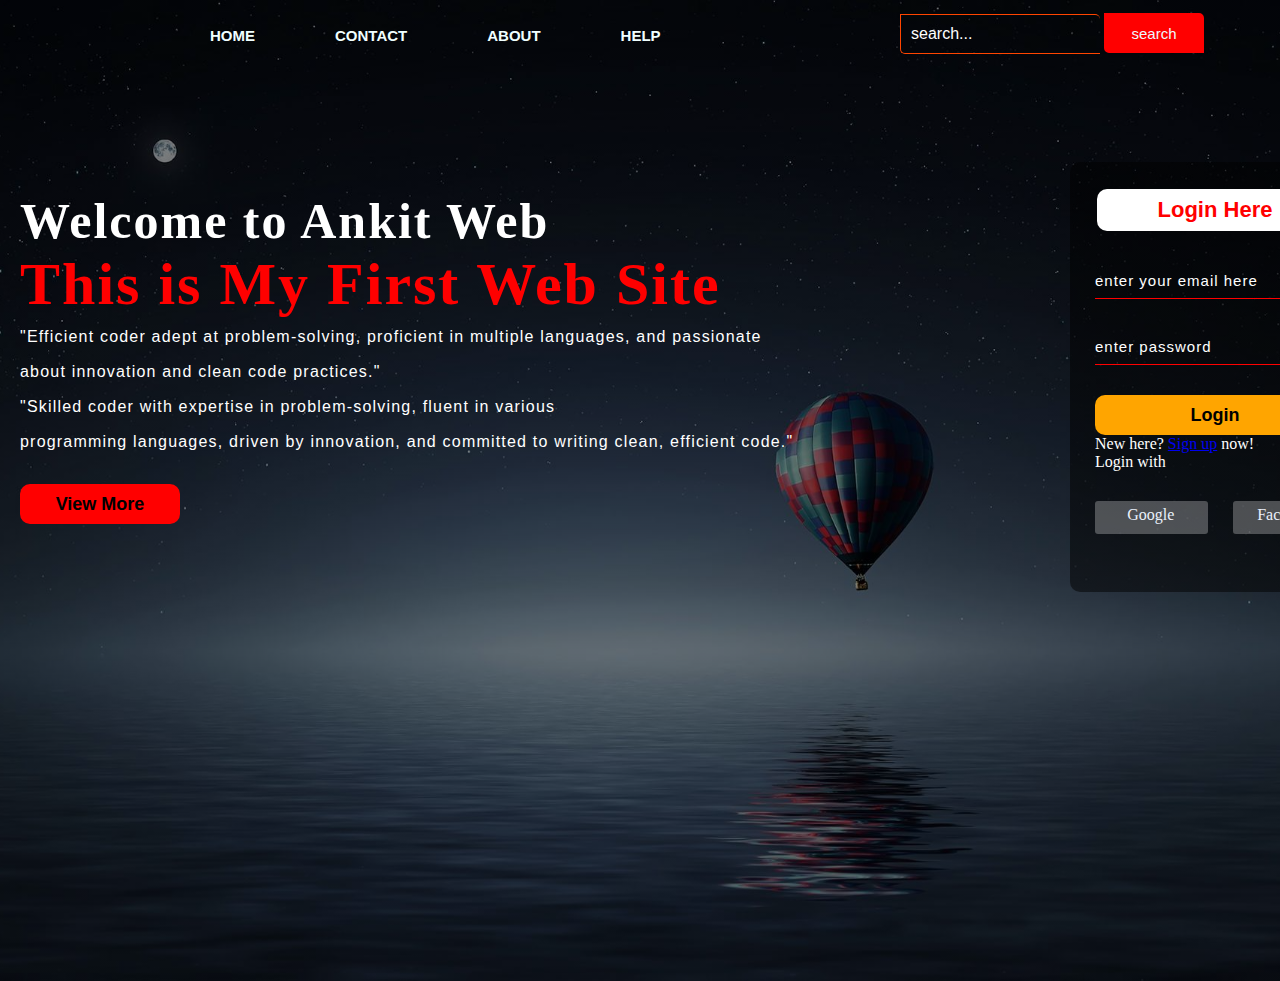
==== project1.html @ 67589632 "firstproject" ====
<!DOCTYPE html>
<html lang="en">
<head>
   
    <title>ANKIT</title>
    <link rel="stylesheet" href="style.css">
</head>
<body>
   <div class="main">
    <div class="navbar">
        <div class="icon">
            <h2 class="logo"></h2>
        </div>
        <div class="menu">
            <ul>
                <li><a href="#">HOME</a></li>
                
                <li><a href="#">CONTACT</a></li>
                <li><a href="#">ABOUT</a></li>
                <li><a href="#">HELP</a></li>
            </ul>
        </div>
        <div class="search">
            <input class="srch" type="search" name="search" placeholder="search...">
              <a href="#"><button class="btn">search</button></a>
        </div>

    </div>
    <div class="content">
        <h1>Welcome to Ankit Web <br><span>This is My First Web Site</span></h1>
        <p class="para">"Efficient coder adept at problem-solving, proficient in multiple languages, and passionate <br> about innovation and clean code practices."<br>"Skilled coder with expertise in problem-solving, fluent in various <br>programming languages, driven by innovation, and committed to writing clean, efficient code."</p>
          <button class="bot"><a href="#">View More</a></button>
          <div class="form">
            <h2>Login Here</h2>
            <input  type="email" name="email" placeholder="enter your email here" required>
            <input type="password" name="password" placeholder="enter password" required>
            <button class="btnn"><a href="#">Login</a></button>
            <p>New here? <a href="register.html">Sign up</a> now!</p>
            <p class="log">Login with</p>
            <div class="social">
                <div class="go"><i class="fab fa-google"></i>  Google</div>
                <div class="fb"><i class="fab fa-facebook"></i>  Facebook</div>
              </div>
          </div>
    </div>
    
   </div> 
</body>
</html>
---- style.css ----
*{
    margin: 0;
    padding: 0;
}
.main{
    width: 100%;
    background:linear-gradient(to top, rgba(0,0,0,0.5)50%,rgba(0,0,0,0.5)50%),url(1.jpg) ;
    background-position:center ;
    background-size: cover;
    height: 109vh;
}
.navbar{
    width: 1200px;
    height: 75px ;
    margin: auto;
}
.icon{
    color: coral;
  font-size: 35px;
  font-family: Arial;
  padding-left: 20px;
  float: left;
  padding-top: 10px;
    
}
.menu
{
    width: 500px;
    float: left;
    height: 70px;
    padding-left: 70px;
}
ul{
    float: left;
    display: flex;
    justify-content:center;
    align-items:center ;
}
ul li{
    list-style: none;
    margin-left: 80px;
    margin-top: 27px;
    font-size: 15px;
}
ul li a{
    text-decoration:none;
    color: azure;
    font-family: Arial;
    font-weight: bold;
    transition: 0.4 ease-in-out;


}
ul li a:hover {
    color: crimson;
}
.search
{
    width: 330px;
    float: left;
    margin-left: 270px;
}
.srch{
    font-family: 'Times New Roman';
    width: 200px;
    height: 40px;
    background: transparent;
    border: 1px solid orangered;
    margin-top: 13px;
    color: white;
    border-right: none;
    font-size: 16px;
    padding: 10px;
    border-bottom-left-radius: 5px;
    border-top-right-radius: 5px;

}
.btn{
    width: 100px;
    height: 40px;
    background: red;
    border: 2px solid red;
    margin-top: 13px;
    color: aliceblue;
    font-size: 15px;
    border-top-right-radius:5px ;
    border-bottom-left-radius: 5px;
}
.btn:focus{
    outline: none;
}
.srch:focus
{
    outline: none;
}
.content
{
    width: 1300px;
    height: auto;
    margin: auto;
    color: white;
    position: relative;

}
.content h1
{
    font-family:'Times New Roman';
    font-size: 50px;
    padding-left: 20px;
    margin-top: 9%;
    letter-spacing: 2px;
}
.content .para
{
    padding-left: 20px;
    padding-bottom: 25px;
    font-family: Arial;
    letter-spacing: 1.2px;
    line-height: 35px;
}
.bot{

   width: 160px;
   height: 40px;
   background: red;
   border: none;
   margin-bottom: 10px;
   margin-left: 20px;
   font-size: 18px;
   border-radius: 10px;
   cursor: pointer;
   transition: .3s ease;
}
.bot a{
    text-decoration: none;
    color: black;
    transition: .3s ease;
    font-weight: bold;
}
.bot:hover{
   background-color: white;
}
.content span{
    color: red;
    font-size: 60px;

}
.form{
    width: 250px; 
    height: 380px;
     background: linear-gradient(to top,rgba(0,0,0,0.5)50%,rgba(0,0,0,0.5)50%);
    position: absolute;
    top: -30px;
    left: 1070px;
    border-radius: 10px;
    padding: 25px;

}
.form h2{
    width: 220px;
    font-family: sans-serif;
    text-align: center;
    color: red;
    font-size: 22px;
    background-color:white ;
    border-radius: 10px;
    margin: 2px;
    padding: 8px;

}
.form input{
    width: 240px;
    height: 35px;
    background: transparent;
    border-bottom: 1px solid red;
    border-right: none;
    border-top: none;
    border-left: none;
    color: white;
    font-size: 15px;
    letter-spacing: 1px;
    margin-top: 30px;
    font-family: sans-serif;


}
.form input :focus{
    outline: none;
}
::placeholder
{
    color: white;
    font-family: Arial;
}
.btnn{
    width: 240px;
    height: 40px;
    background: orange;
    border: none;
    margin-top: 30px;
    font-size: 18px;
    border-radius: 10px;
    cursor: pointer;
    color: white;
    transition: 0.3s;
}
.btnn:hover{
    background: white;
    color: orange;

}
.btnn a{
    text-decoration: none;
    color: black;
    font-weight: bold;
}
.form.link{
    font-family: Arial, Helvetica, sans-serif;
    font-size: 17px;
    padding-top: 20px;
    text-align: center;

}
.form.link a{
    text-decoration: none;
    color:orange ;

}
.link{
    padding-top:15px;
    padding-bottom: 10px;
    text-align: center;
}
.social{
    margin-top: 30px;
    display: flex;
  }
  .social div{
    background: rgb(0, 64, 255);
    width: 150px;
    border-radius: 3px;
    padding: 5px 10px 10px 5px;
    background-color: rgba(255,255,255,0.27);
    color: #eaf0fb;
    text-align: center;
  }
  .social div:hover{
    background-color: rgba(255,255,255,0.47);
  }
  .social .fb{
    margin-left: 25px;
  }
  .social i{
    margin-right: 4px;
  }
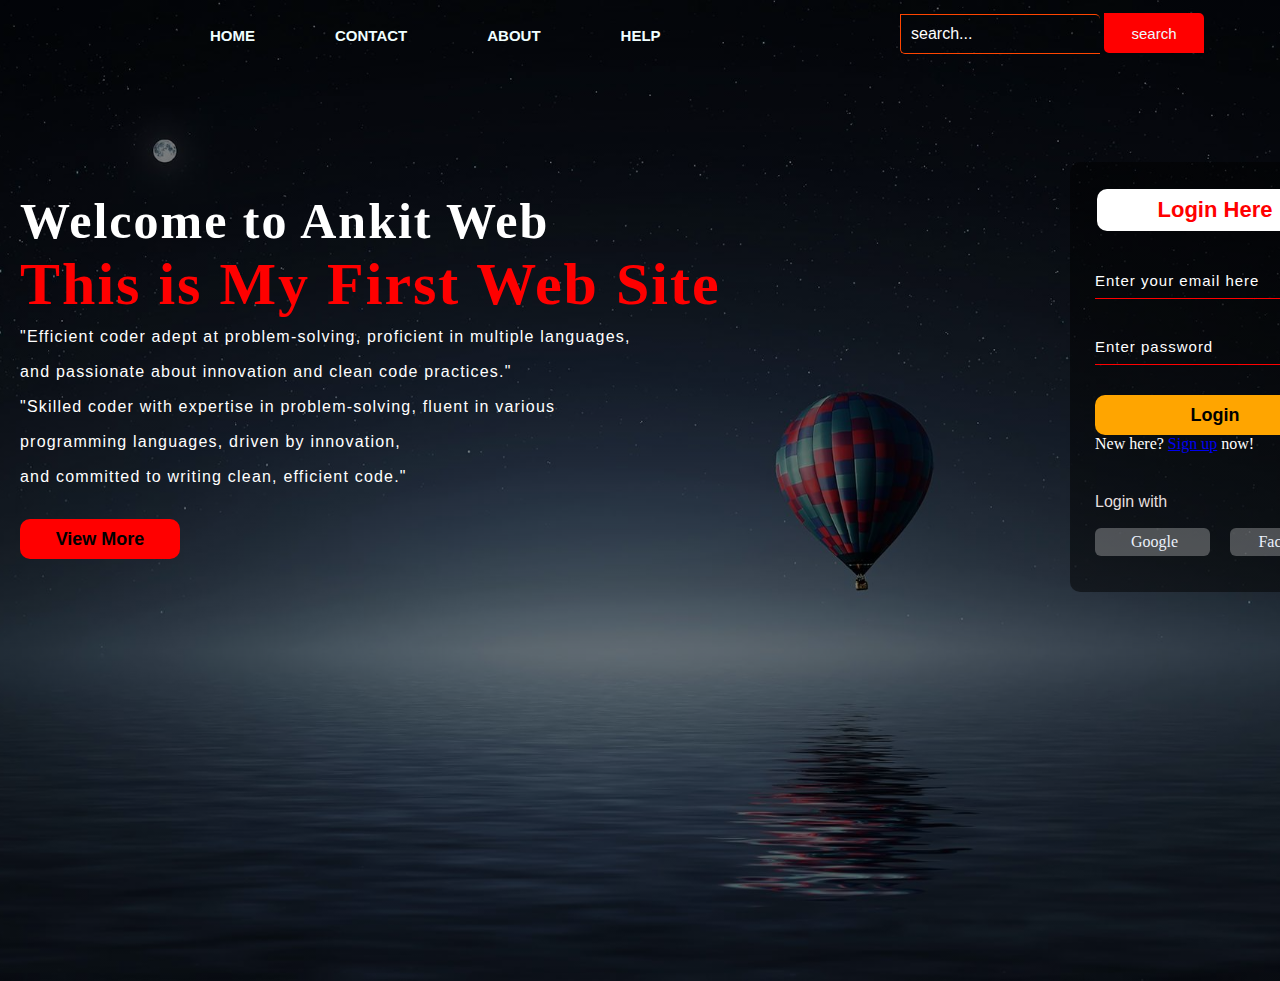
==== commit 34a52ad2: "project2" ====
--- a/project1.html
+++ b/project1.html
@@ -1,49 +1,47 @@
 <!DOCTYPE html>
 <html lang="en">
 <head>
+    <title>Ankit Nayek</title>
+    <link rel="icon" href="https://images.squarespace-cdn.com/content/v1/5c01ba079f8770b8576890a6/1547307827142-O6T2QPG4GO41WZOMJGLR/RedOx_Bull.png">
+    <link rel="stylesheet" href="style.css">
    
-    <title>ANKIT</title>
-    <link rel="stylesheet" href="style.css">
-</head>
 <body>
    <div class="main">
-    <div class="navbar">
-        <div class="icon">
-            <h2 class="logo"></h2>
+        <div class="navbar">
+            <div class="icon">
+                <h2 class="logo"></h2>
+            </div>
+            <div class="menu">
+                <ul>
+                    <li><a href="#">HOME</a></li>
+                    <li><a href="#">CONTACT</a></li>
+                    <li><a href="#">ABOUT</a></li>
+                    <li><a href="#">HELP</a></li>
+                </ul>
+            </div>
+            <div class="search">
+                <input class="srch" type="search" name="search" placeholder="search...">
+                <a href="#"><button class="btn">search</button></a>
+            </div>
         </div>
-        <div class="menu">
-            <ul>
-                <li><a href="#">HOME</a></li>
-                
-                <li><a href="#">CONTACT</a></li>
-                <li><a href="#">ABOUT</a></li>
-                <li><a href="#">HELP</a></li>
-            </ul>
+        <div class="content">
+            <h1>Welcome to Ankit Web <br><span>This is My First Web Site</span></h1>
+            <p class="para">"Efficient coder adept at problem-solving, proficient in multiple languages, <br>and passionate about innovation and clean code practices."<br>"Skilled coder with expertise in problem-solving, fluent in various <br>programming languages, driven by innovation,<br> and committed to writing clean, efficient code."</p>
+            
+            <button class="bot"><a href="#">View More</a></button>
+            <div class="form">
+                <h2>Login Here</h2>
+                <input type="email" name="email" placeholder="Enter your email here" required>
+                <input type="password" name="password" placeholder="Enter password" required>
+                <button class="btnn"><a href="#">Login</a></button>
+                <p>New here? <a href="register.html">Sign up</a> now!</p>
+                <p class="log">Login with</p>
+                <div class="social">
+                    <div class="go"><i class="fab fa-google"></i>  Google</div>
+                    <div class="fb"><i class="fab fa-facebook"></i>  Facebook</div>
+                </div>
+            </div>
         </div>
-        <div class="search">
-            <input class="srch" type="search" name="search" placeholder="search...">
-              <a href="#"><button class="btn">search</button></a>
-        </div>
-
-    </div>
-    <div class="content">
-        <h1>Welcome to Ankit Web <br><span>This is My First Web Site</span></h1>
-        <p class="para">"Efficient coder adept at problem-solving, proficient in multiple languages, and passionate <br> about innovation and clean code practices."<br>"Skilled coder with expertise in problem-solving, fluent in various <br>programming languages, driven by innovation, and committed to writing clean, efficient code."</p>
-          <button class="bot"><a href="#">View More</a></button>
-          <div class="form">
-            <h2>Login Here</h2>
-            <input  type="email" name="email" placeholder="enter your email here" required>
-            <input type="password" name="password" placeholder="enter password" required>
-            <button class="btnn"><a href="#">Login</a></button>
-            <p>New here? <a href="register.html">Sign up</a> now!</p>
-            <p class="log">Login with</p>
-            <div class="social">
-                <div class="go"><i class="fab fa-google"></i>  Google</div>
-                <div class="fb"><i class="fab fa-facebook"></i>  Facebook</div>
-              </div>
-          </div>
-    </div>
-    
-   </div> 
+    </div> 
 </body>
-</html>+</html>
--- a/style.css
+++ b/style.css
@@ -145,6 +145,16 @@
     font-size: 60px;
 
 }
+.log
+{
+    width: 250px;
+    height: 25px;
+    padding-top: 40px;
+    color: rgb(230, 223, 223);
+    font-size: medium;
+    font-family: Arial;
+    size: 10px;
+}
 .form{
     width: 250px; 
     height: 380px;
@@ -232,14 +242,14 @@
     text-align: center;
 }
 .social{
-    margin-top: 30px;
+    margin-top: 10px;
     display: flex;
   }
   .social div{
-    background: rgb(0, 64, 255);
+    background: rgb(0, 251, 255);
     width: 150px;
-    border-radius: 3px;
-    padding: 5px 10px 10px 5px;
+    border-radius: 6px;
+    padding: 5px;
     background-color: rgba(255,255,255,0.27);
     color: #eaf0fb;
     text-align: center;
@@ -248,7 +258,7 @@
     background-color: rgba(255,255,255,0.47);
   }
   .social .fb{
-    margin-left: 25px;
+    margin-left: 20px;
   }
   .social i{
     margin-right: 4px;
